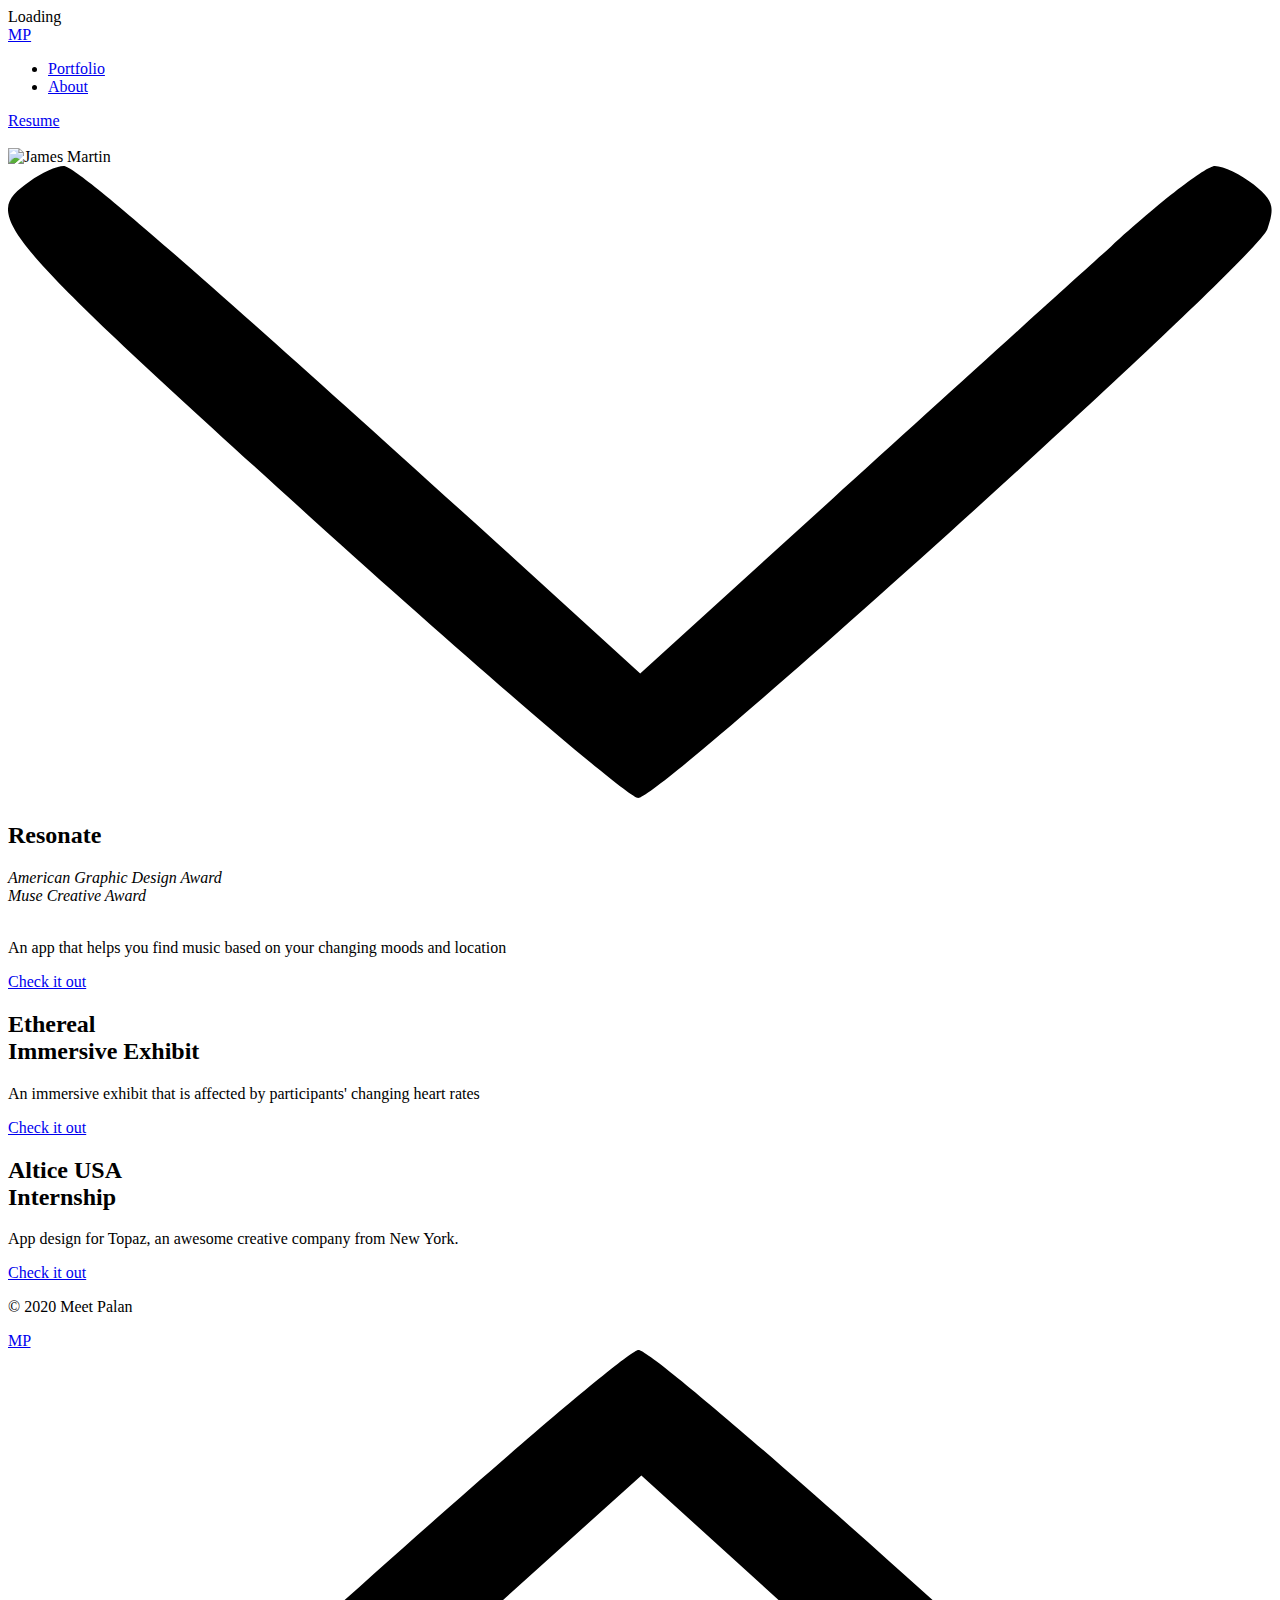
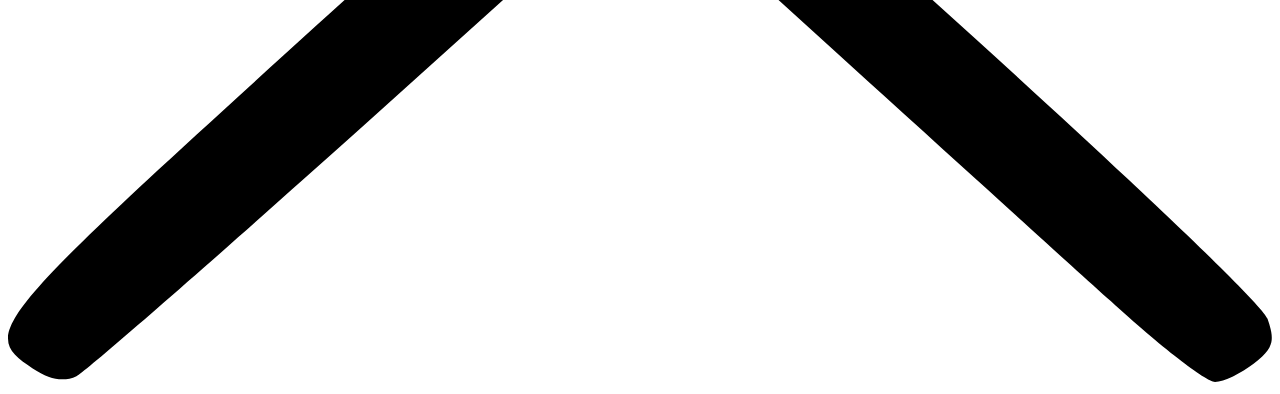
==== index.html @ 265a6149 "Add files via upload" ====
<!DOCTYPE html>
<html lang="en">
<head>
    <title>Meet's Portfolio</title>
    <meta charset="utf-8">
    <meta name="viewport" content="width=device-width, initial-scale=1">
    <meta http-equiv="X-UA-Compatible" content="IE=edge">
    <meta name="description" content="Free HTML5 Template plus Photoshop design">
    <meta name="keywords" content="free html template, portfolio, html5, sass, jquery">
    <meta name="author" content="Bucky Maler">
    <link rel="stylesheet" href="assets/css/main.css">
</head>

<body>

    <!-- SECTION: Splashscreen -->
    <div class="splashscreen">
        <div class="preloader">
            <span class="preloader__text">Loading</span>
        </div>
    </div>
    <!-- END SECTION: Splashscreen -->
    <!-- SECTION: Navigation -->
    <div id="top" class="navigation">
        <div class="navigation__wrapper wrapper--large">
            <a class="navigation__logo logo" href="index.html">MP</a>
            <nav class="navigation__container">
                <ul class="navigation__list">
                    <li><a href="index.html">Portfolio</a></li>
                    <li><a href="#blog">About</a></li>
                </ul>
            </nav>
            <a class="navigation__cta button" href="assets/img/MeetPalan_Resume.pdf">Resume</a>
            <div class="navigation__burger">
                <span class="navigation__burger-el navigation__burger-el--top"></span>
                <span class="navigation__burger-el navigation__burger-el--middle"></span>
                <span class="navigation__burger-el navigation__burger-el--bottom"></span>
            </div>
        </div>
    </div> <br>
    <!-- END SECTION: Navigation -->
    <!-- SECTION: Intro -->
    <header class="header">

        <link rel="icon" href="assets/img/about-visual.png">
    </header>
    <!-- END SECTION: Intro -->
    <main role="main">
        <!-- SECTION: About -->
        <section name="up" id="up" class="about">
            <div>

                <img class="meet" src="assets/img/meet.gif" alt="James Martin">
                <svg class="introduction__arrow" xmlns="http://www.w3.org/2000/svg" xmlns:xlink="http://www.w3.org/1999/xlink" version="1.1" id="Layer_1" x="0" y="0" viewBox="0 0 130 65" xml:space="preserve" enable-background="new 0 0 130 65"><g transform="translate(0.000000,65.000000) scale(0.100000,-0.100000)"><path d="M22.2 634c-50-35-40-47 293-349 174-157 323-285 333-285 24 0 635 552 647 585 8 23 6 30-14 46 -13 10-31 19-40 19s-57-37-107-83c-50-45-179-162-287-260l-197-179 -147 134c-319 289-433 388-446 388C50.2 650 34.2 643 22.2 634z"/></g></svg>
            </div>
        </section>
        <!-- END SECTION: About -->
        <!-- SECTION: App Design -->
        <section class="app-design">
            <div class="app-design__wrapper wrapper--large">
                <div class="app-design__content blurb">
                    <h2 class="blurb__heading">Resonate</h2> <i>American Graphic Design Award </i> <br> <i>Muse Creative Award</i> <br> <br>
                    <p class="blurb__copy blurb__copy--tight">An app that helps you find music based on your changing moods and location</p>
                    <a class="transform-link" href="resonate.html">Check it out</a>
                </div>
            </div>
            <figure class="app-design__visual"></figure>
        </section>
        <!-- END SECTION: App Design -->
        <!-- SECTION: Web Design -->
        <section class="web-design">
            <div class="web-design__wrapper wrapper--small">
                <div class="web-design__content blurb">
                    <h2 class="blurb__heading">Ethereal<br>Immersive Exhibit</h2>
                    <p class="blurb__copy blurb__copy--tight">An immersive exhibit that is affected by participants' changing heart rates</p>
                    <a class="transform-link" href="ethereal.html">Check it out</a>
                </div>
            </div>
            <figure class="web-design__visual"></figure>
        </section>

        <section class="app-design">
            <div class="app-design__wrapper wrapper--large">
                <div class="app-design__content blurb">
                    <h2 class="blurb__heading">Altice USA <br>Internship</h2>
                    <p class="blurb__copy blurb__copy--tight">App design for Topaz, an awesome creative company from New York.</p>
                    <a class="transform-link" href="altice.html">Check it out</a>
                </div>
            </div>
            <figure class="app-design__visual1"></figure>
        </section>




        <!-- END SECTION: Web Design -->
        <!-- SECTION: Work -->

        <!-- END SECTION: Contact -->
    </main>
    <!-- SECTION: Footer -->
    <footer class="footer">
        <div class="footer__wrapper wrapper--large">
            <p class="footer__copyright no-margin">&copy; 2020 Meet Palan</p>
            <a class="footer__logo logo" href="#top">MP</a>
            <a class="footer__arrow" href="#top">
				<svg class="footer__arrow-el" xmlns="http://www.w3.org/2000/svg" xmlns:xlink="http://www.w3.org/1999/xlink" version="1.1" id="Layer_1" x="0" y="0" viewBox="0 0 130 65" xml:space="preserve" enable-background="new 0 0 130 65"><g transform="translate(0.000000,65.000000) scale(0.100000,-0.100000)"><path d="M315.4 365c-336-305-345-315-290-351 18-12 32-14 45-8 10 5 145 123 300 262l281 253 196-178c108-98 237-215 287-260 50-46 98-83 107-83s27 9 40 19c20 16 22 23 14 46 -12 33-623 585-647 585C638.4 650 489.4 522 315.4 365z"/></g></svg>
			</a>
        </div>
    </footer>

    <style>
        .meet {
            display: block;
            width: 100%;
            height: auto;
        }
    </style>

    <!-- END SECTION: Footer -->

    <script src="https://ajax.googleapis.com/ajax/libs/jquery/2.2.4/jquery.min.js"></script>
    <!-- jQuery local fallback -->
    <script>
        window.jQuery || document.write('<script src="assets/js/vendor/jquery-2.2.4.min.js"><\/script>')
    </script>
    <script src="assets/js/functions-min.js"></script>
    <!-- Google Analytics: change UA-XXXXX-X to be your site's ID and uncomment -->
    <!--
	<script>
	(function(b, o, i, l, e, r) {
		b.GoogleAnalyticsObject = l;
		b[l] || (b[l] =
			function() {
				(b[l].q = b[l].q || []).push(arguments)
			});
		b[l].l = +new Date;
		e = o.createElement(i);
		r = o.getElementsByTagName(i)[0];
		e.src = '//www.google-analytics.com/analytics.js';
		r.parentNode.insertBefore(e, r)
	}(window, document, 'script', 'ga'));
	ga('create', 'UA-XXXXX-X', 'auto');
	ga('send', 'pageview');
	</script>
	-->

</body>
</html>
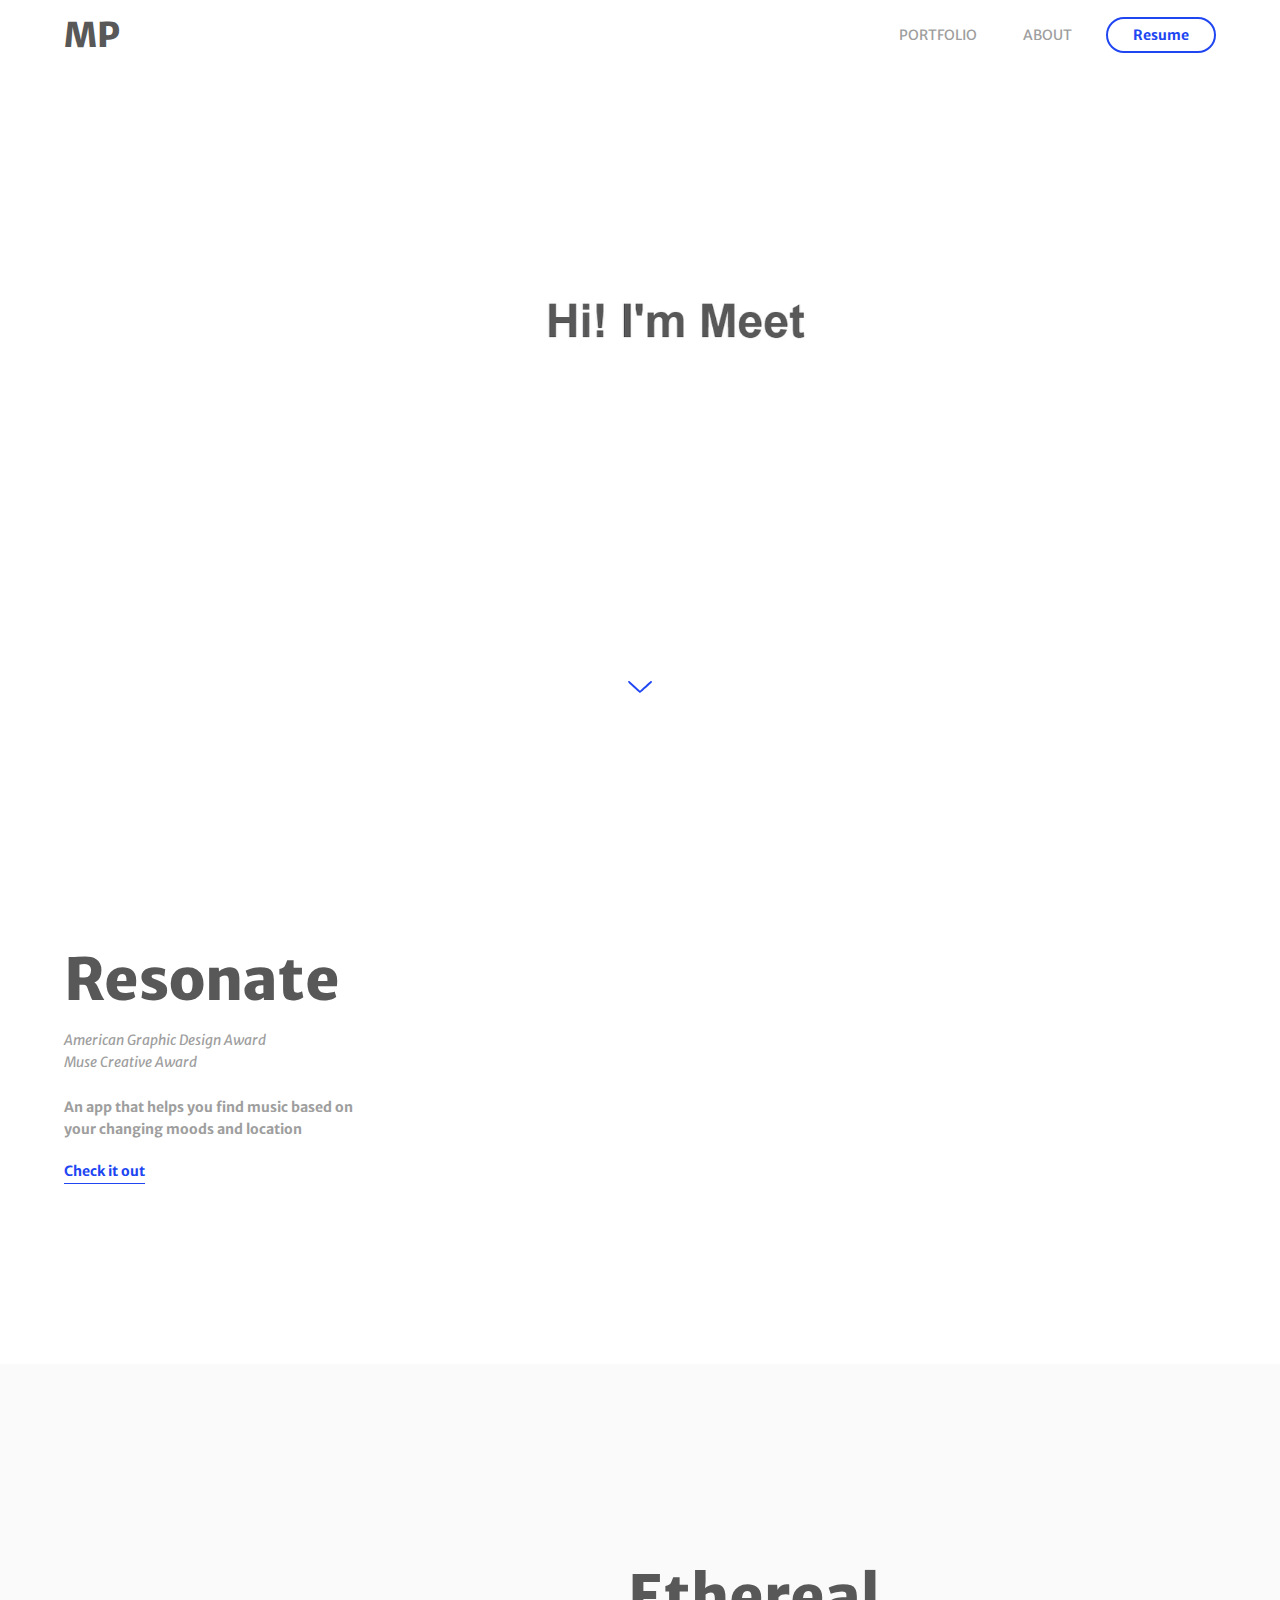
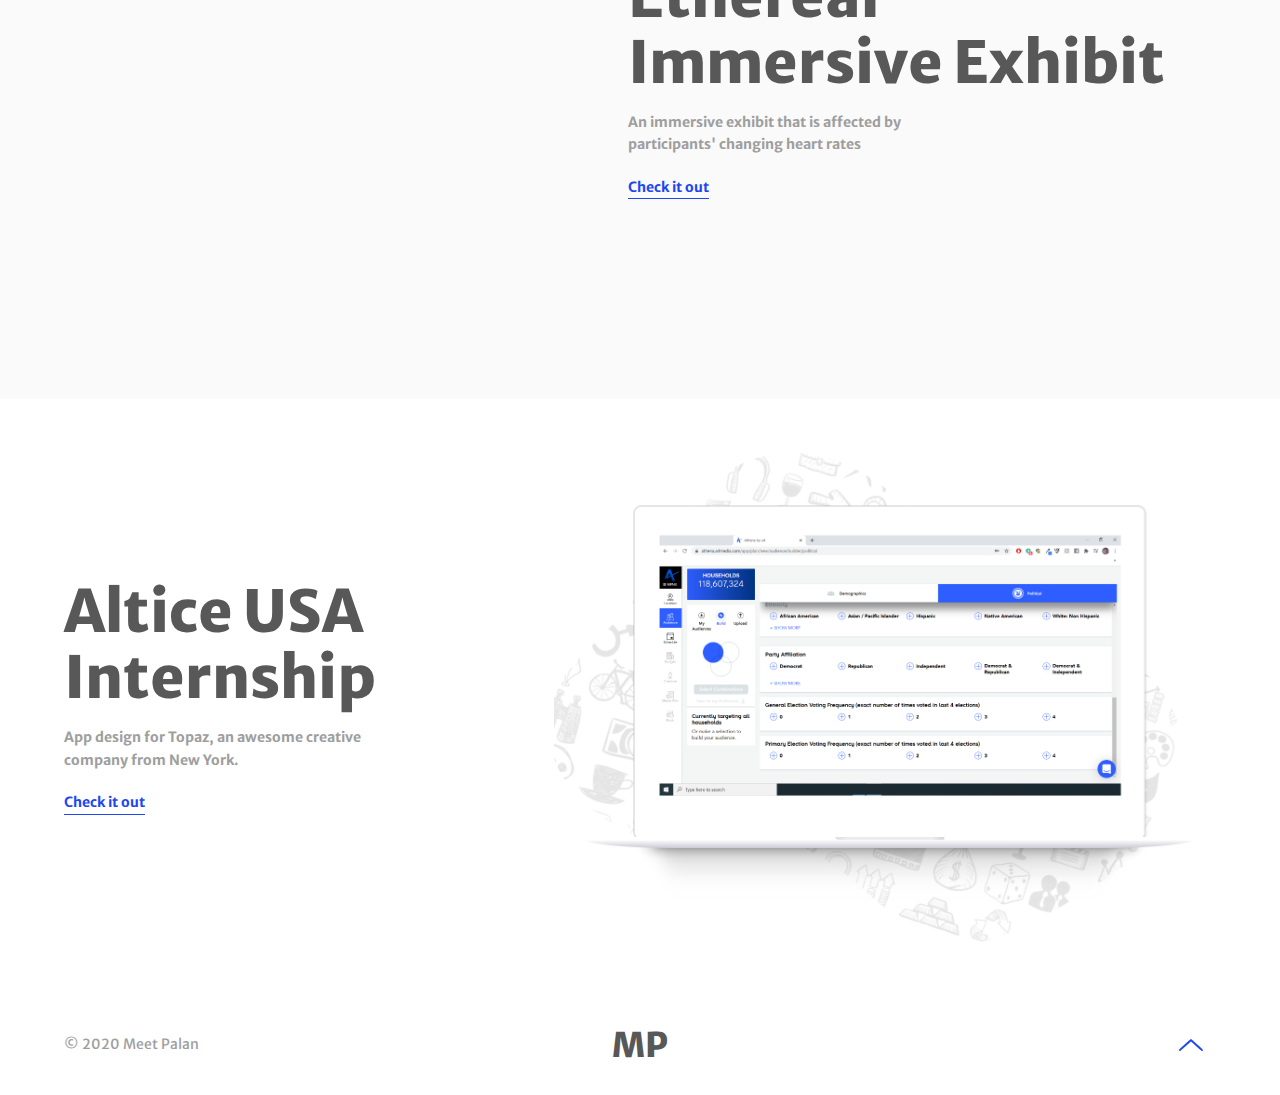
==== commit 9f9fc256: "Update index.html" ====
--- a/index.html
+++ b/index.html
@@ -27,7 +27,7 @@
             <nav class="navigation__container">
                 <ul class="navigation__list">
                     <li><a href="index.html">Portfolio</a></li>
-                    <li><a href="#blog">About</a></li>
+                    <li><a href="about.html">About</a></li>
                 </ul>
             </nav>
             <a class="navigation__cta button" href="assets/img/MeetPalan_Resume.pdf">Resume</a>
--- a/assets/css/main.css
+++ b/assets/css/main.css
@@ -0,0 +1,1800 @@
+/*! normalize.css v3.0.2 | MIT License | git.io/normalize */
+
+@import 'https://fonts.googleapis.com/css?family=Allura|Merriweather+Sans:400,700,800';
+html {
+    font-family: sans-serif;
+    -ms-text-size-adjust: 100%;
+    -webkit-text-size-adjust: 100%
+}
+
+body {
+    margin: 0
+}
+
+article,
+aside,
+details,
+figcaption,
+figure,
+footer,
+header,
+hgroup,
+main,
+menu,
+nav,
+section,
+summary {
+    display: block
+}
+
+audio,
+canvas,
+progress,
+video {
+    display: inline-block;
+    vertical-align: baseline
+}
+
+audio:not([controls]) {
+    display: none;
+    height: 0
+}
+
+[hidden],
+template {
+    display: none
+}
+
+a {
+    background-color: transparent
+}
+
+a:active,
+a:hover {
+    outline: 0
+}
+
+abbr[title] {
+    border-bottom: 1px dotted
+}
+
+b,
+strong {
+    font-weight: bold
+}
+
+dfn {
+    font-style: italic
+}
+
+h1 {
+    font-size: 2em;
+    margin: 0.67em 0
+}
+
+mark {
+    background: #ff0;
+    color: #000
+}
+
+small {
+    font-size: 80%
+}
+
+sub,
+sup {
+    font-size: 75%;
+    line-height: 0;
+    position: relative;
+    vertical-align: baseline
+}
+
+sup {
+    top: -0.5em
+}
+
+sub {
+    bottom: -0.25em
+}
+
+img {
+    border: 0
+}
+
+svg:not(:root) {
+    overflow: hidden
+}
+
+figure {
+    margin: 1em 40px
+}
+
+hr {
+    box-sizing: content-box;
+    height: 0
+}
+
+pre {
+    overflow: auto
+}
+
+code,
+kbd,
+pre,
+samp {
+    font-family: monospace, monospace;
+    font-size: 1em
+}
+
+button,
+input,
+optgroup,
+select,
+textarea {
+    color: inherit;
+    font: inherit;
+    margin: 0
+}
+
+button {
+    overflow: visible
+}
+
+button,
+select {
+    text-transform: none
+}
+
+button,
+html input[type="button"],
+input[type="reset"],
+input[type="submit"] {
+    -webkit-appearance: button;
+    cursor: pointer
+}
+
+button[disabled],
+html input[disabled] {
+    cursor: default
+}
+
+button::-moz-focus-inner,
+input::-moz-focus-inner {
+    border: 0;
+    padding: 0
+}
+
+input {
+    line-height: normal
+}
+
+input[type="checkbox"],
+input[type="radio"] {
+    box-sizing: border-box;
+    padding: 0
+}
+
+input[type="number"]::-webkit-inner-spin-button,
+input[type="number"]::-webkit-outer-spin-button {
+    height: auto
+}
+
+input[type="search"] {
+    -webkit-appearance: textfield;
+    box-sizing: content-box
+}
+
+input[type="search"]::-webkit-search-cancel-button,
+input[type="search"]::-webkit-search-decoration {
+    -webkit-appearance: none
+}
+
+fieldset {
+    border: 1px solid #c0c0c0;
+    margin: 0 2px;
+    padding: 0.35em 0.625em 0.75em
+}
+
+legend {
+    border: 0;
+    padding: 0
+}
+
+textarea {
+    overflow: auto
+}
+
+optgroup {
+    font-weight: bold
+}
+
+table {
+    border-collapse: collapse;
+    border-spacing: 0
+}
+
+td,
+th {
+    padding: 0
+}
+
+body {
+    background-color: #fff;
+    font-size: 14px;
+    line-height: 1.6;
+    font-family: "Merriweather Sans", sans-serif;
+    color: #9e9e9e;
+    -webkit-font-smoothing: antialiased;
+    -webkit-text-size-adjust: 100%;
+    overflow-x: hidden
+}
+
+.gigantic,
+.huge,
+.large,
+.bigger,
+.big,
+h1,
+h2,
+h3,
+h4,
+h5,
+h6 {
+    color: #222;
+    font-weight: bold
+}
+
+.gigantic {
+    font-size: 110px;
+    line-height: 1.09;
+    letter-spacing: -2px
+}
+
+.huge,
+h1 {
+    font-size: 68px;
+    line-height: 1.05;
+    letter-spacing: -1px
+}
+
+.large,
+h2 {
+    font-size: 42px;
+    line-height: 1.14
+}
+
+.bigger,
+h3 {
+    font-size: 26px;
+    line-height: 1.38
+}
+
+.big,
+h4 {
+    font-size: 22px;
+    line-height: 1.38
+}
+
+.small,
+small {
+    font-size: 10px;
+    line-height: 1.2
+}
+
+p {
+    margin: 0 0 20px 0
+}
+
+em {
+    font-style: italic
+}
+
+strong {
+    font-weight: bold
+}
+
+hr {
+    border: solid #ddd;
+    border-width: 1px 0 0;
+    clear: both;
+    margin: 10px 0 30px;
+    height: 0
+}
+
+::-moz-selection {
+    background: #FFF498
+}
+
+::selection {
+    background: #FFF498
+}
+
+img::-moz-selection {
+    background: transparent
+}
+
+img::selection {
+    background: transparent
+}
+
+body {
+    -webkit-tap-highlight-color: #FFF498
+}
+
+.no-margin {
+    margin: 0
+}
+
+.no-padding {
+    padding: 0
+}
+
+a {
+    display: inline-block;
+    color: #2046f2;
+    text-decoration: none
+}
+
+ul,
+ol {
+    margin: 0;
+    padding: 0;
+    list-style: none
+}
+
+input,
+textarea {
+    outline: none
+}
+
+.bold {
+    font-weight: 700
+}
+
+.italic {
+    font-style: italic
+}
+
+.wrapper,
+.wrapper--small,
+.wrapper--large {
+    position: relative;
+    max-width: 90%;
+    height: 100%;
+    margin: 0 auto
+}
+
+.wrapper--small {
+    width: 980px
+}
+
+.wrapper--large {
+    width: 1170px
+}
+
+.splashscreen {
+    position: fixed;
+    top: 0;
+    left: 0;
+    display: -webkit-box;
+    display: -webkit-flex;
+    display: -ms-flexbox;
+    display: flex;
+    width: 100%;
+    height: 100%;
+    -webkit-box-align: center;
+    -webkit-align-items: center;
+    -ms-flex-align: center;
+    align-items: center;
+    -webkit-box-pack: center;
+    -webkit-justify-content: center;
+    -ms-flex-pack: center;
+    justify-content: center;
+    background-color: #fff;
+    z-index: 100;
+    -webkit-transition: opacity .4s .4s;
+    transition: opacity .4s .4s
+}
+
+.splashscreen--is-hidden {
+    opacity: 0
+}
+
+.splashscreen--is-hidden .preloader {
+    opacity: 0
+}
+
+.preloader {
+    position: relative;
+    width: 200px;
+    height: 150px;
+    -webkit-transition: opacity .4s;
+    transition: opacity .4s
+}
+
+.preloader::before {
+    content: "";
+    position: absolute;
+    top: 0;
+    left: 0;
+    right: 45px;
+    bottom: 0;
+    border: 10px solid #2046f2;
+    -webkit-animation: fadeInOut 1.6s linear infinite;
+    animation: fadeInOut 1.6s linear infinite
+}
+
+.preloader__text {
+    position: absolute;
+    top: 50%;
+    right: 0;
+    -webkit-transform: translateY(-50%);
+    transform: translateY(-50%);
+    padding: 10px 0;
+    color: #585858;
+    font-size: 32px;
+    font-weight: 800;
+    background-color: #fff
+}
+
+.logo {
+    color: #585858;
+    font-size: 34px;
+    font-weight: 800;
+    text-transform: uppercase
+}
+
+.transform-link {
+    font-weight: 700
+}
+
+.transform-link::after {
+    content: "";
+    display: block;
+    width: 100%;
+    height: 1px;
+    background-color: #2046f2;
+    -webkit-transition: -webkit-transform .2s ease-out;
+    transition: -webkit-transform .2s ease-out;
+    transition: transform .2s ease-out;
+    transition: transform .2s ease-out, -webkit-transform .2s ease-out
+}
+
+.transform-link:hover::after {
+    -webkit-transform: translateY(3px) scaleY(3);
+    transform: translateY(3px) scaleY(3)
+}
+
+.button,
+button,
+input[type="submit"],
+input[type="reset"],
+input[type="button"] {
+    display: inline-block;
+    padding: 5px 25px;
+    color: #2046f2;
+    font-weight: 700;
+    text-decoration: none;
+    background-color: transparent;
+    border-radius: 25px;
+    border: 2px solid #2046f2;
+    cursor: pointer;
+    -webkit-transition: .2s all ease-in-out;
+    transition: .2s all ease-in-out
+}
+
+.button:hover,
+.button:active,
+.button:focus,
+button:hover,
+button:active,
+button:focus,
+input[type="submit"]:hover,
+input[type="submit"]:active,
+input[type="submit"]:focus,
+input[type="reset"]:hover,
+input[type="reset"]:active,
+input[type="reset"]:focus,
+input[type="button"]:hover,
+input[type="button"]:active,
+input[type="button"]:focus {
+    color: #6882f6;
+    border-color: #6882f6;
+}
+
+.blurb--framed {
+    padding: 15px 0;
+    background-color: #fafafa;
+}
+
+.blurb__heading {
+    margin: 0 0 15px 0;
+    color: #585858;
+    font-size: 58px;
+    font-weight: 800;
+}
+
+.blurb__copy {
+    font-weight: 700;
+}
+
+.blurb__copy--tight {
+    max-width: 300px;
+}
+
+.intro{
+    
+    max-width: 550px
+
+
+}
+
+.title {
+    margin: 0 0 45px 0;
+    color: #585858;
+    font-size: 58px;
+    font-weight: 800;
+    text-align: center
+}
+
+@-webkit-keyframes fadeInOut {
+    0% {
+        opacity: 1
+    }
+    50% {
+        opacity: .5
+    }
+    100% {
+        opacity: 1
+    }
+}
+
+@keyframes fadeInOut {
+    0% {
+        opacity: 1
+    }
+    50% {
+        opacity: .5
+    }
+    100% {
+        opacity: 1
+    }
+}
+
+@-webkit-keyframes scrollDown {
+    0% {
+        -webkit-transform: translate(-12px, 0px);
+        transform: translate(-12px, 0px);
+        opacity: 0
+    }
+    75% {
+        -webkit-transform: translate(-12px, 45px);
+        transform: translate(-12px, 45px);
+        opacity: 1
+    }
+    100% {
+        -webkit-transform: translate(-12px, 45px);
+        transform: translate(-12px, 45px);
+        opacity: 0
+    }
+}
+
+@keyframes scrollDown {
+    0% {
+        -webkit-transform: translate(-12px, 0px);
+        transform: translate(-12px, 0px);
+        opacity: 0
+    }
+    75% {
+        -webkit-transform: translate(-12px, 45px);
+        transform: translate(-12px, 45px);
+        opacity: 1
+    }
+    100% {
+        -webkit-transform: translate(-12px, 45px);
+        transform: translate(-12px, 45px);
+        opacity: 0
+    }
+}
+
+@-webkit-keyframes scaleUp {
+    0% {
+        -webkit-transform: scale(.95);
+        transform: scale(.95)
+    }
+    100% {
+        -webkit-transform: scale(1);
+        transform: scale(1)
+    }
+}
+
+@keyframes scaleUp {
+    0% {
+        -webkit-transform: scale(.95);
+        transform: scale(.95)
+    }
+    100% {
+        -webkit-transform: scale(1);
+        transform: scale(1)
+    }
+}
+
+.navigation {
+    position: fixed;
+    width: 100%;
+    height: 70px;
+    z-index: 10;
+    background: white;
+}
+
+.navigation__wrapper {
+    display: -webkit-box;
+    display: -webkit-flex;
+    display: -ms-flexbox;
+    display: flex;
+    -webkit-box-align: center;
+    -webkit-align-items: center;
+    -ms-flex-align: center;
+    align-items: center;
+    -webkit-box-pack: justify;
+    -webkit-justify-content: space-between;
+    -ms-flex-pack: justify;
+    justify-content: space-between
+}
+
+.navigation__container {
+    position: absolute;
+    top: 50%;
+    left: 80%;
+    -webkit-transform: translate(-50%, -50%);
+    transform: translate(-50%, -50%);
+    width: 15%
+}
+
+.navigation__list {
+    display: -webkit-box;
+    display: -webkit-flex;
+    display: -ms-flexbox;
+    display: flex;
+    -webkit-box-pack: justify;
+    -webkit-justify-content: space-between;
+    -ms-flex-pack: justify;
+    justify-content: space-between
+}
+
+.navigation__list > li a {
+    color: #9e9e9e;
+    text-transform: uppercase;
+    -webkit-transition: color .2s ease-in-out;
+    transition: color .2s ease-in-out
+}
+
+.navigation__list > li a:hover {
+    color: #787878
+}
+
+.navigation__burger {
+    display: none
+}
+
+@media (max-width: 991px) {
+    .navigation__cta {
+        display: none
+    }
+    .navigation__container {
+        position: fixed;
+        top: 0;
+        left: 0;
+        -webkit-transform: translate(0, 0);
+        transform: translate(0, 0);
+        display: -webkit-box;
+        display: -webkit-flex;
+        display: -ms-flexbox;
+        display: flex;
+        width: 100%;
+        height: 100%;
+        -webkit-box-align: center;
+        -webkit-align-items: center;
+        -ms-flex-align: center;
+        align-items: center;
+        -webkit-box-pack: center;
+        -webkit-justify-content: center;
+        -ms-flex-pack: center;
+        justify-content: center;
+        background-color: #fff;
+        opacity: 0;
+        visibility: hidden;
+        -webkit-transition: visibility 0s .4s, opacity .4s;
+        transition: visibility 0s .4s, opacity .4s
+    }
+    .navigation__container--is-open {
+        opacity: 1;
+        visibility: visible;
+        -webkit-transition: visibility 0s, opacity .4s;
+        transition: visibility 0s, opacity .4s
+    }
+    .navigation__container--is-open .navigation__list > li:nth-child(1) a {
+        -webkit-transition: color .2s ease-in-out, -webkit-transform .2s .4s;
+        transition: color .2s ease-in-out, -webkit-transform .2s .4s;
+        transition: transform .2s .4s, color .2s ease-in-out;
+        transition: transform .2s .4s, color .2s ease-in-out, -webkit-transform .2s .4s
+    }
+    .navigation__container--is-open .navigation__list > li:nth-child(2) a {
+        -webkit-transition: color .2s ease-in-out, -webkit-transform .2s .6s;
+        transition: color .2s ease-in-out, -webkit-transform .2s .6s;
+        transition: transform .2s .6s, color .2s ease-in-out;
+        transition: transform .2s .6s, color .2s ease-in-out, -webkit-transform .2s .6s
+    }
+    .navigation__container--is-open .navigation__list > li:nth-child(3) a {
+        -webkit-transition: color .2s ease-in-out, -webkit-transform .2s .8s;
+        transition: color .2s ease-in-out, -webkit-transform .2s .8s;
+        transition: transform .2s .8s, color .2s ease-in-out;
+        transition: transform .2s .8s, color .2s ease-in-out, -webkit-transform .2s .8s
+    }
+    .navigation__container--is-open .navigation__list > li:nth-child(4) a {
+        -webkit-transition: color .2s ease-in-out, -webkit-transform .2s 1s;
+        transition: color .2s ease-in-out, -webkit-transform .2s 1s;
+        transition: transform .2s 1s, color .2s ease-in-out;
+        transition: transform .2s 1s, color .2s ease-in-out, -webkit-transform .2s 1s
+    }
+    .navigation__container--is-open .navigation__list > li a {
+        -webkit-transform: translateY(0);
+        transform: translateY(0)
+    }
+    .navigation__container--is-open .navigation__list > li a:hover {
+        color: #c4c4c4
+    }
+    .navigation__list {
+        height: 250px;
+        -webkit-box-orient: vertical;
+        -webkit-box-direction: normal;
+        -webkit-flex-direction: column;
+        -ms-flex-direction: column;
+        flex-direction: column;
+        -webkit-box-align: center;
+        -webkit-align-items: center;
+        -ms-flex-align: center;
+        -ms-grid-row-align: center;
+        align-items: center
+    }
+    .navigation__list > li {
+        overflow: hidden
+    }
+    .navigation__list > li a {
+        -webkit-transform: translateY(100%);
+        transform: translateY(100%);
+        color: #585858;
+        font-weight: 700;
+        -webkit-transition: -webkit-transform 0s .4s;
+        transition: -webkit-transform 0s .4s;
+        transition: transform 0s .4s;
+        transition: transform 0s .4s, -webkit-transform 0s .4s
+    }
+    .navigation__burger {
+        position: relative;
+        display: -webkit-box;
+        display: -webkit-flex;
+        display: -ms-flexbox;
+        display: flex;
+        width: 35px;
+        height: 27px;
+        -webkit-box-orient: vertical;
+        -webkit-box-direction: normal;
+        -webkit-flex-direction: column;
+        -ms-flex-direction: column;
+        flex-direction: column;
+        -webkit-box-pack: justify;
+        -webkit-justify-content: space-between;
+        -ms-flex-pack: justify;
+        justify-content: space-between;
+        cursor: pointer
+    }
+    .navigation__burger--is-open .navigation__burger-el {
+        -webkit-transition: opacity .2s, -webkit-transform .4s;
+        transition: opacity .2s, -webkit-transform .4s;
+        transition: transform .4s, opacity .2s;
+        transition: transform .4s, opacity .2s, -webkit-transform .4s
+    }
+    .navigation__burger--is-open .navigation__burger-el--top {
+        -webkit-transform: rotate(45deg);
+        transform: rotate(45deg)
+    }
+    .navigation__burger--is-open .navigation__burger-el--bottom {
+        -webkit-transform: rotate(-45deg);
+        transform: rotate(-45deg)
+    }
+    .navigation__burger--is-open .navigation__burger-el--middle {
+        opacity: 0
+    }
+    .navigation__burger-el {
+        display: block;
+        width: 100%;
+        height: 3px;
+        background-color: #585858;
+        -webkit-transition: opacity .2s .2s, -webkit-transform .4s;
+        transition: opacity .2s .2s, -webkit-transform .4s;
+        transition: transform .4s, opacity .2s .2s;
+        transition: transform .4s, opacity .2s .2s, -webkit-transform .4s
+    }
+    .navigation__burger-el--top {
+        -webkit-transform-origin: left top;
+        transform-origin: left top
+    }
+    .navigation__burger-el--bottom {
+        -webkit-transform-origin: left bottom;
+        transform-origin: left bottom
+    }
+}
+
+.scroll-lock {
+    position: fixed;
+    width: 100%;
+    height: 100%;
+    overflow: hidden
+}
+
+.introduction {
+    position: relative;
+    display: -webkit-box;
+    display: -webkit-flex;
+    display: -ms-flexbox;
+    display: flex;
+    width: 100%;
+    height: 100vh;
+    -webkit-box-align: center;
+    -webkit-align-items: center;
+    -ms-flex-align: center;
+    align-items: center;
+    -webkit-box-pack: center;
+    -webkit-justify-content: center;
+    -ms-flex-pack: center;
+    justify-content: center
+}
+
+.introduction::before {
+    
+    position: absolute;
+    top: 50%;
+    left: 50%;
+    -webkit-transform: translate(-50%, -50%);
+    transform: translate(-50%, -50%);
+    font-size: 40vw;
+    font-weight: 800;
+    opacity: .05
+}
+
+.introduction__content {
+    color: #9e9e9e;
+    font-size: 16px;
+    font-weight: 800
+}
+
+.introduction__content-el {
+    display: block
+}
+
+.introduction__content-el--name {
+    -webkit-transform: translateX(-30px);
+    transform: translateX(-30px);
+    opacity: 0
+}
+
+.introduction__content-el--description {
+    -webkit-transform: matrix(1.0110731102, 0, 0, 1.0110731102, 0, 0);
+    transform: matrix(1.0110731102, 0, 0, 1.0110731102, 0, 0);
+    margin: 10px 0;
+    color: #fff;
+    font-size: 16vw;
+    text-align: center;
+    text-transform: uppercase;
+    text-shadow: 10px 18px 35px rgba(88, 88, 88, 0.23)
+}
+
+.introduction__content-el--job {
+    -webkit-transform: translateX(30px);
+    transform: translateX(30px);
+    text-align: right;
+    opacity: 0
+}
+
+.introduction__arrow {
+    position: absolute;
+    bottom: 10%;
+    left: 50%;
+    -webkit-transform: translate(-12px, 0px);
+    transform: translate(-12px, 0px);
+    width: 24px;
+    fill: #2046f2;
+    -webkit-animation: scrollDown 1.6s infinite;
+    animation: scrollDown 1.6s infinite
+}
+
+@media (min-width: 1440px) {
+    .introduction::before {
+        font-size: 576px
+    }
+    .introduction__content-el--description {
+        font-size: 230px
+    }
+}
+
+@media (max-height: 540px) {
+    .introduction__arrow {
+        -webkit-animation: none;
+        animation: none
+    }
+}
+
+.about {
+    position: relative;
+    width: 70%;
+    height: 625px;
+    background-color: #fff;
+    display: block;
+    margin-top: 8narem;
+    margin-left: auto;
+    margin-right: auto;
+    padding-top: 7.5rem;
+    
+}
+
+.about__wrapper {
+    display: -webkit-box;
+    display: -webkit-flex;
+    display: -ms-flexbox;
+    display: flex;
+    -webkit-box-align: center;
+    -webkit-align-items: center;
+    -ms-flex-align: center;
+    align-items: center;
+    -webkit-box-pack: end;
+    -webkit-justify-content: flex-end;
+    -ms-flex-pack: end;
+    justify-content: flex-end
+}
+
+.about__wrapper::before {
+    content: "";
+    position: absolute;
+    top: 45px;
+    left: 0;
+    right: 120px;
+    bottom: 45px;
+    border: 10px solid #2046f2
+}
+
+.about__visual {
+    position: absolute;
+    left: 45px;
+    bottom: 0;
+    z-index: 2
+}
+
+.about__content {
+    position: relative;
+    z-index: 1
+}
+
+.about__content-signature {
+    position: absolute;
+    bottom: -175px;
+    left: 0;
+    font-size: 30px;
+    font-family: "Allura", cursive
+}
+
+@media (max-width: 991px) {
+    .about {
+        padding: 60px 0
+    }
+    .about__wrapper {
+        -webkit-box-align: start;
+        -webkit-align-items: flex-start;
+        -ms-flex-align: start;
+        -ms-grid-row-align: flex-start;
+        align-items: flex-start;
+        -webkit-box-pack: center;
+        -webkit-justify-content: center;
+        -ms-flex-pack: center;
+        justify-content: center
+    }
+    .about__wrapper::before {
+        right: 0;
+        bottom: 0
+    }
+    .about__visual {
+        bottom: -60px;
+        left: 50%;
+        -webkit-transform: translateX(-50%);
+        transform: translateX(-50%)
+    }
+    .about__content {
+        text-align: center
+    }
+    .about__content-blurb {
+        padding: 0 15px
+    }
+    .about__content-blurb h2 {
+        font-size: 48px
+    }
+    .about__content-blurb p {
+        margin-bottom: 10px
+    }
+    .about__content-signature {
+        position: static;
+        font-size: 24px
+    }
+}
+
+@media (max-width: 767px) {
+    .about {
+        height: 540px
+    }
+    .about__visual {
+        width: 335px
+    }
+    .about__content-blurb h2 {
+        font-size: 32px
+    }
+}
+
+@media (max-width: 480px) {
+    .about {
+        height: 480px
+    }
+    .about__wrapper::before {
+        display: none
+    }
+    .about__visual {
+        width: 290px;
+        max-width: 100%
+    }
+}
+
+.app-design {
+    position: relative;
+    width: 100%;
+    padding: 180px 0;
+    overflow: hidden
+}
+
+.app-design__visual {
+    position: absolute;
+    top: -125px;
+    left: 25%;
+    width: 1200px;
+    height: 800px;
+    margin: 0;
+    background-image: url("../img/resonateplay1.gif");
+    background-position: center;
+    background-size: 75%;
+    background-repeat: no-repeat
+}
+
+.app-design__visual1 {
+    position: absolute;
+    top: 30px;
+    left: 35%;
+    width: 850px;
+    height: 550px;
+    margin: 0;
+    background-image: url("../img/altice1.png");
+    background-position: center;
+    background-size: 75%;
+    background-repeat: no-repeat
+}
+.app-design__visual2 {
+    position: absolute;
+    top: 70px;
+    left: 60%;
+    width: 500px;
+    height: 500px;
+    margin: 0;
+    background-image: url("../img/meet.jpeg");
+    background-position: center;
+    background-size: 75%;
+    background-repeat: no-repeat}
+
+@media (max-width: 991px) {
+    .app-design__content h2 {
+        font-size: 48px
+    }
+    .app-design__visual {
+        width: 922px;
+        height: 586px
+    }
+    .app-design__visual1 {
+        width: 922px;
+        height: 586px
+    }
+}
+
+@media (max-width: 767px) {
+    .app-design {
+        height: 400px;
+        padding: 60px 0
+    }
+    .app-design__content {
+        text-align: center
+    }
+    .app-design__content h2 {
+        font-size: 32px
+    }
+    .app-design__content h2 br {
+        display: none
+    }
+    .app-design__content p {
+        margin: 0 auto 20px auto
+    }
+    .app-design__visual {
+        top: auto;
+        left: 50%;
+        bottom: -175px;
+        -webkit-transform: translateX(-50%);
+        transform: translateX(-50%);
+        width: 679px;
+        height: 439px
+    }
+    .app-design__visual1 {
+        top: auto;
+        left: 50%;
+        bottom: -175px;
+        -webkit-transform: translateX(-50%);
+        transform: translateX(-50%);
+        width: 679px;
+        height: 439px
+    }
+}
+
+@media (max-width: 480px) {
+    .app-design__visual {
+        bottom: -100px;
+        width: 576px;
+        height: 366px
+    }
+    .app-design__visual1 {
+        bottom: -100px;
+        width: 576px;
+        height: 366px
+    }
+}
+
+.web-design {
+    position: relative;
+    width: 100%;
+    padding: 200px 0;
+    background-color: #fafafa;
+    overflow: hidden
+}
+
+.web-design__wrapper {
+    display: -webkit-box;
+    display: -webkit-flex;
+    display: -ms-flexbox;
+    display: flex;
+    -webkit-box-pack: end;
+    -webkit-justify-content: flex-end;
+    -ms-flex-pack: end;
+    justify-content: flex-end;
+    padding-left: 70px;
+
+}
+
+.web-design__visual {
+    position: absolute;
+    top: 50%;
+    right: 52%;
+    -webkit-transform: translateY(-45%);
+    transform: translateY(-45%);
+    width: 800px;
+    height: 500px;
+    margin: 0;
+    background-image: url("../img/ethereal.gif");
+    background-position: center;
+    background-size: 75%;
+    background-repeat: no-repeat
+}
+
+@media (max-width: 991px) {
+    .web-design__content h2 {
+        font-size: 48px
+    }
+    .web-design__visual {
+        right: 45%;
+        width: 741px;
+        height: 520px
+    }
+}
+
+@media (max-width: 767px) {
+    .web-design {
+        height: 525px;
+        padding: 60px 0
+    }
+    .web-design__wrapper {
+        -webkit-box-pack: center;
+        -webkit-justify-content: center;
+        -ms-flex-pack: center;
+        justify-content: center
+    }
+    .web-design__content {
+        text-align: center
+    }
+    .web-design__content h2 {
+        font-size: 32px
+    }
+    .web-design__content h2 br {
+        display: none
+    }
+    .web-design__visual {
+        top: auto;
+        right: auto;
+        left: 50%;
+        bottom: 0;
+        -webkit-transform: translateX(-50%);
+        transform: translateX(-50%);
+        width: 523px;
+        height: 376px
+    }
+}
+
+@media (max-width: 480px) {
+    .web-design {
+        height: 425px
+    }
+    .web-design__visual {
+        width: 392px;
+        height: 275px
+    }
+}
+
+.work {
+    position: relative;
+    width: 100%;
+    padding: 120px 0 60px 0;
+    background-color: #fafafa
+}
+
+.work__list {
+    position: relative;
+    padding: 60px 0
+}
+
+.work__list::before {
+    content: "";
+    position: absolute;
+    top: 0;
+    left: 175px;
+    right: 125px;
+    bottom: 0;
+    border: 10px solid #2046f2
+}
+
+.work__list-el {
+    display: none
+}
+
+.work__list-el--is-active {
+    display: -webkit-box;
+    display: -webkit-flex;
+    display: -ms-flexbox;
+    display: flex;
+    -webkit-box-align: center;
+    -webkit-align-items: center;
+    -ms-flex-align: center;
+    align-items: center;
+    -webkit-box-pack: justify;
+    -webkit-justify-content: space-between;
+    -ms-flex-pack: justify;
+    justify-content: space-between
+}
+
+.work__list-el--is-active .work__content-blurb h3,
+.work__list-el--is-active .work__content-blurb p {
+    -webkit-animation: scaleUp .6s;
+    animation: scaleUp .6s
+}
+
+.work__list-el--is-active .work__visual {
+    -webkit-animation: scaleUp .6s;
+    animation: scaleUp .6s
+}
+
+.work__content {
+    position: relative;
+    width: 42.5%;
+    z-index: 1
+}
+
+.work__content-blurb h3 {
+    font-size: 54px
+}
+
+.work__content-blurb p {
+    max-width: 350px
+}
+
+.work__visual {
+    position: relative;
+    width: 52.5%;
+    box-shadow: 5px 8px 30px 1px rgba(0, 0, 0, 0.21);
+    z-index: 2
+}
+
+.work__visual img {
+    display: block;
+    width: 100%
+}
+
+.work__navigation {
+    display: -webkit-box;
+    display: -webkit-flex;
+    display: -ms-flexbox;
+    display: flex;
+    width: 100px;
+    -webkit-box-pack: justify;
+    -webkit-justify-content: space-between;
+    -ms-flex-pack: justify;
+    justify-content: space-between;
+    margin: 45px auto 0 auto
+}
+
+.work__navigation-el {
+    display: block;
+    width: 12px;
+    height: 12px;
+    background-color: #e0e0e0;
+    border-radius: 50%;
+    cursor: pointer
+}
+
+.work__navigation-el--is-active {
+    background-color: transparent;
+    box-shadow: 0 0 0 2px #585858
+}
+
+@media (max-width: 991px) {
+    .work {
+        padding: 90px 0 60px 0
+    }
+    .work__heading {
+        font-size: 48px
+    }
+    .work__list {
+        padding: 0
+    }
+    .work__list::before {
+        top: 45px;
+        left: 0;
+        right: 0;
+        bottom: 45px
+    }
+    .work__list-el--is-active {
+        -webkit-box-orient: vertical;
+        -webkit-box-direction: normal;
+        -webkit-flex-direction: column;
+        -ms-flex-direction: column;
+        flex-direction: column
+    }
+    .work__content {
+        width: auto;
+        max-width: 100%;
+        margin-bottom: 45px;
+        text-align: center
+    }
+    .work__content-blurb {
+        padding: 0 15px
+    }
+    .work__content-blurb h3 {
+        font-size: 42px
+    }
+    .work__content-blurb p {
+        max-width: 300px
+    }
+    .work__visual {
+        width: 600px;
+        max-width: 75%
+    }
+}
+
+@media (max-width: 767px) {
+    .work__heading {
+        font-size: 32px
+    }
+    .work__content-blurb h3 {
+        font-size: 30px
+    }
+}
+
+@media (max-width: 480px) {
+    .work__list::before {
+        display: none
+    }
+    .work__visual {
+        max-width: 100%
+    }
+}
+
+.blog {
+    position: relative;
+    padding: 60px 0
+}
+
+.blog__wrapper {
+    display: -webkit-box;
+    display: -webkit-flex;
+    display: -ms-flexbox;
+    display: flex;
+    -webkit-box-pack: justify;
+    -webkit-justify-content: space-between;
+    -ms-flex-pack: justify;
+    justify-content: space-between
+}
+
+.blog__post {
+    width: 33.33%;
+    margin-right: 30px
+}
+
+.blog__post:last-child {
+    margin-right: 0
+}
+
+.blog__post-thumbnail {
+    width: 100%;
+    box-shadow: 5px 8px 30px 1px rgba(0, 0, 0, 0.21)
+}
+
+.blog__post-thumbnail img {
+    display: block;
+    width: 100%
+}
+
+.blog__post-excerpt h3 {
+    color: #585858;
+    font-size: 24px
+}
+
+.blog__view-more {
+    margin-top: 90px;
+    text-align: center
+}
+
+.blog__view-more--el {
+    padding: 8px 30px
+}
+
+@media (max-width: 991px) {
+    .blog__heading {
+        font-size: 48px
+    }
+    .blog__wrapper {
+        -webkit-box-orient: vertical;
+        -webkit-box-direction: normal;
+        -webkit-flex-direction: column;
+        -ms-flex-direction: column;
+        flex-direction: column;
+        -webkit-box-align: center;
+        -webkit-align-items: center;
+        -ms-flex-align: center;
+        -ms-grid-row-align: center;
+        align-items: center
+    }
+    .blog__post {
+        width: 450px;
+        max-width: 100%;
+        margin: 0 0 45px 0
+    }
+    .blog__post:last-child {
+        margin-bottom: 0
+    }
+    .blog__post-excerpt {
+        text-align: center
+    }
+    .blog__post-excerpt h3 {
+        margin-bottom: 10px
+    }
+}
+
+@media (max-width: 767px) {
+    .blog__heading {
+        font-size: 32px
+    }
+}
+
+.contact {
+    position: relative;
+    padding: 60px 0;
+    background-color: #fafafa
+}
+
+.contact__wrapper {
+    display: -webkit-box;
+    display: -webkit-flex;
+    display: -ms-flexbox;
+    display: flex;
+    -webkit-box-align: center;
+    -webkit-align-items: center;
+    -ms-flex-align: center;
+    align-items: center;
+    -webkit-box-pack: justify;
+    -webkit-justify-content: space-between;
+    -ms-flex-pack: justify;
+    justify-content: space-between;
+    padding: 60px 0
+}
+
+.contact__wrapper::before {
+    content: "";
+    position: absolute;
+    top: 0;
+    left: 75px;
+    right: 75px;
+    bottom: 0;
+    border: 10px solid #2046f2
+}
+
+.contact__visual {
+    position: relative;
+    width: 47.5%;
+    box-shadow: 5px 8px 30px 1px rgba(0, 0, 0, 0.21);
+    z-index: 2
+}
+
+.contact__visual img {
+    display: block;
+    width: 100%
+}
+
+.contact__form {
+    position: relative;
+    display: -webkit-box;
+    display: -webkit-flex;
+    display: -ms-flexbox;
+    display: flex;
+    width: 47.5%;
+    -webkit-flex-wrap: wrap;
+    -ms-flex-wrap: wrap;
+    flex-wrap: wrap;
+    -webkit-box-pack: justify;
+    -webkit-justify-content: space-between;
+    -ms-flex-pack: justify;
+    justify-content: space-between;
+    padding: 15px 0;
+    background-color: #fafafa;
+    z-index: 1
+}
+
+.contact__form-el {
+    padding: 0 0 0 15px;
+    font-size: 16px;
+    font-weight: 700;
+    background-color: transparent;
+    border: 1px solid #9e9e9e;
+    border-radius: 3px
+}
+
+.contact__form-el--name,
+.contact__form-el--email {
+    width: 45%;
+    height: 50px
+}
+
+.contact__form-el--message {
+    width: 100%;
+    height: 150px;
+    margin: 20px 0 30px 0;
+    padding-top: 15px;
+    resize: none
+}
+
+.contact__form input[type="submit"] {
+    margin-left: auto;
+    padding: 10px 50px
+}
+
+@media (max-width: 991px) {
+    .contact__heading {
+        font-size: 48px
+    }
+    .contact__wrapper {
+        -webkit-box-orient: vertical;
+        -webkit-box-direction: normal;
+        -webkit-flex-direction: column;
+        -ms-flex-direction: column;
+        flex-direction: column;
+        padding: 0
+    }
+    .contact__wrapper::before {
+        top: 45px;
+        left: 0;
+        right: 0;
+        bottom: 45px
+    }
+    .contact__visual {
+        width: 600px;
+        max-width: 75%;
+        -webkit-box-ordinal-group: 3;
+        -webkit-order: 2;
+        -ms-flex-order: 2;
+        order: 2
+    }
+    .contact__form {
+        width: 600px;
+        max-width: 75%;
+        margin-bottom: 45px;
+        padding: 0 15px
+    }
+}
+
+@media (max-width: 767px) {
+    .contact__heading {
+        font-size: 32px
+    }
+    .contact__form-el--name,
+    .contact__form-el--email {
+        width: 100%
+    }
+    .contact__form-el--name {
+        margin-bottom: 10px
+    }
+    .contact__form-el--message {
+        margin: 10px 0 20px 0
+    }
+}
+
+@media (max-width: 480px) {
+    .contact__wrapper::before {
+        display: none
+    }
+    .contact__visual {
+        max-width: 100%
+    }
+    .contact__form {
+        max-width: 100%;
+        padding: 0
+    }
+    .contact__form-el--name,
+    .contact__form-el--email {
+        height: 40px
+    }
+    .contact__form-el--message {
+        height: 90px
+    }
+}
+
+.footer {
+    position: relative;
+    width: 100%;
+    height: 100px
+}
+
+.footer__wrapper {
+    display: -webkit-box;
+    display: -webkit-flex;
+    display: -ms-flexbox;
+    display: flex;
+    -webkit-box-align: center;
+    -webkit-align-items: center;
+    -ms-flex-align: center;
+    align-items: center;
+    -webkit-box-pack: justify;
+    -webkit-justify-content: space-between;
+    -ms-flex-pack: justify;
+    justify-content: space-between
+}
+
+.footer__logo {
+    position: absolute;
+    top: 50%;
+    left: 50%;
+    -webkit-transform: translate(-50%, -50%);
+    transform: translate(-50%, -50%)
+}
+
+.footer__arrow {
+    display: -webkit-box;
+    display: -webkit-flex;
+    display: -ms-flexbox;
+    display: flex;
+    width: 50px;
+    height: 50px;
+    -webkit-box-align: center;
+    -webkit-align-items: center;
+    -ms-flex-align: center;
+    align-items: center;
+    -webkit-box-pack: center;
+    -webkit-justify-content: center;
+    -ms-flex-pack: center;
+    justify-content: center
+}
+
+.footer__arrow-el {
+    width: 24px;
+    fill: #2046f2
+}
+
+@media (max-width: 767px) {
+    .footer {
+        height: 150px;
+        padding: 30px 0
+    }
+    .footer__wrapper {
+        -webkit-box-orient: vertical;
+        -webkit-box-direction: normal;
+        -webkit-flex-direction: column;
+        -ms-flex-direction: column;
+        flex-direction: column
+    }
+    .footer__copyright {
+        -webkit-box-ordinal-group: 4;
+        -webkit-order: 3;
+        -ms-flex-order: 3;
+        order: 3
+    }
+    .footer__logo {
+        position: static;
+        -webkit-transform: translate(0, 0);
+        transform: translate(0, 0);
+        -webkit-box-ordinal-group: 3;
+        -webkit-order: 2;
+        -ms-flex-order: 2;
+        order: 2
+    }
+}
+
+
+
+.container {
+  overflow: hidden;
+  background: #FFF;
+  cursor: ew-resize;
+  white-space: nowrap;
+  padding: 10vh 0;
+}
+
+.title {
+  font: bold normal 12vw/1.2 "Montserrat", sans-serif;
+  position: relative;
+  color: #000;
+  display: inline-block;
+  margin: 0;
+  padding: 0 15%;
+  will-change: transform;
+}
+
+
+
+}
+.container{
+  position:absolute;
+
+  width:80%;
+  height:80%;
+
+ 
+}
+
+}
+.textseo {
+ text-anchor: middle;
+ font-family: "brandon-grotesque", Helvetica Neue, Arial,sans-serif;
+ font-weight: 700;
+ font-size: 42px;
+ letter-spacing: -1px;
+ }
+.svgxso { 
+ width: 100%;
+ height: 100%;
+ visibility: hidden;
+ overflow: visible; 
+ opacity: 1;
+ }
+.maskText3 {
+ opacity: 0;
+ }
+.containers {
+ position: absolute;
+ width: 100%;
+ height: 100%; 
+ }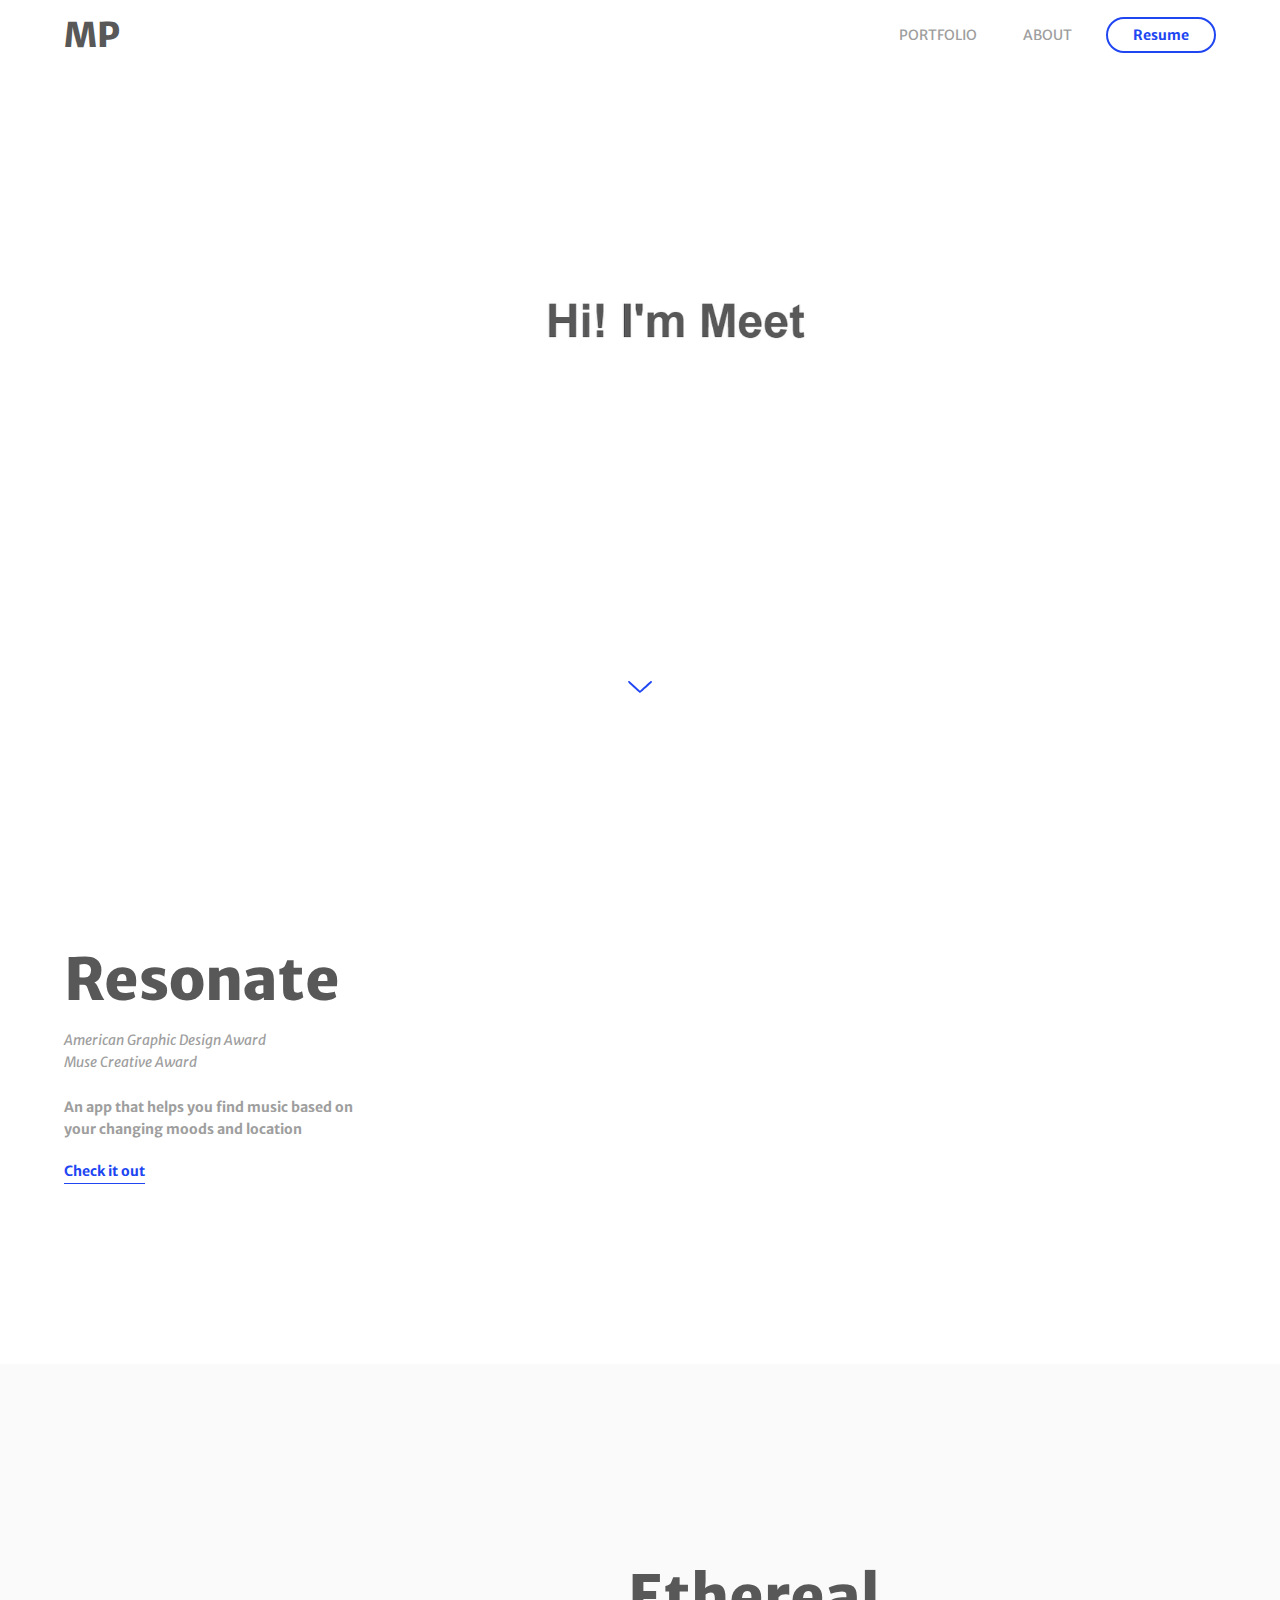
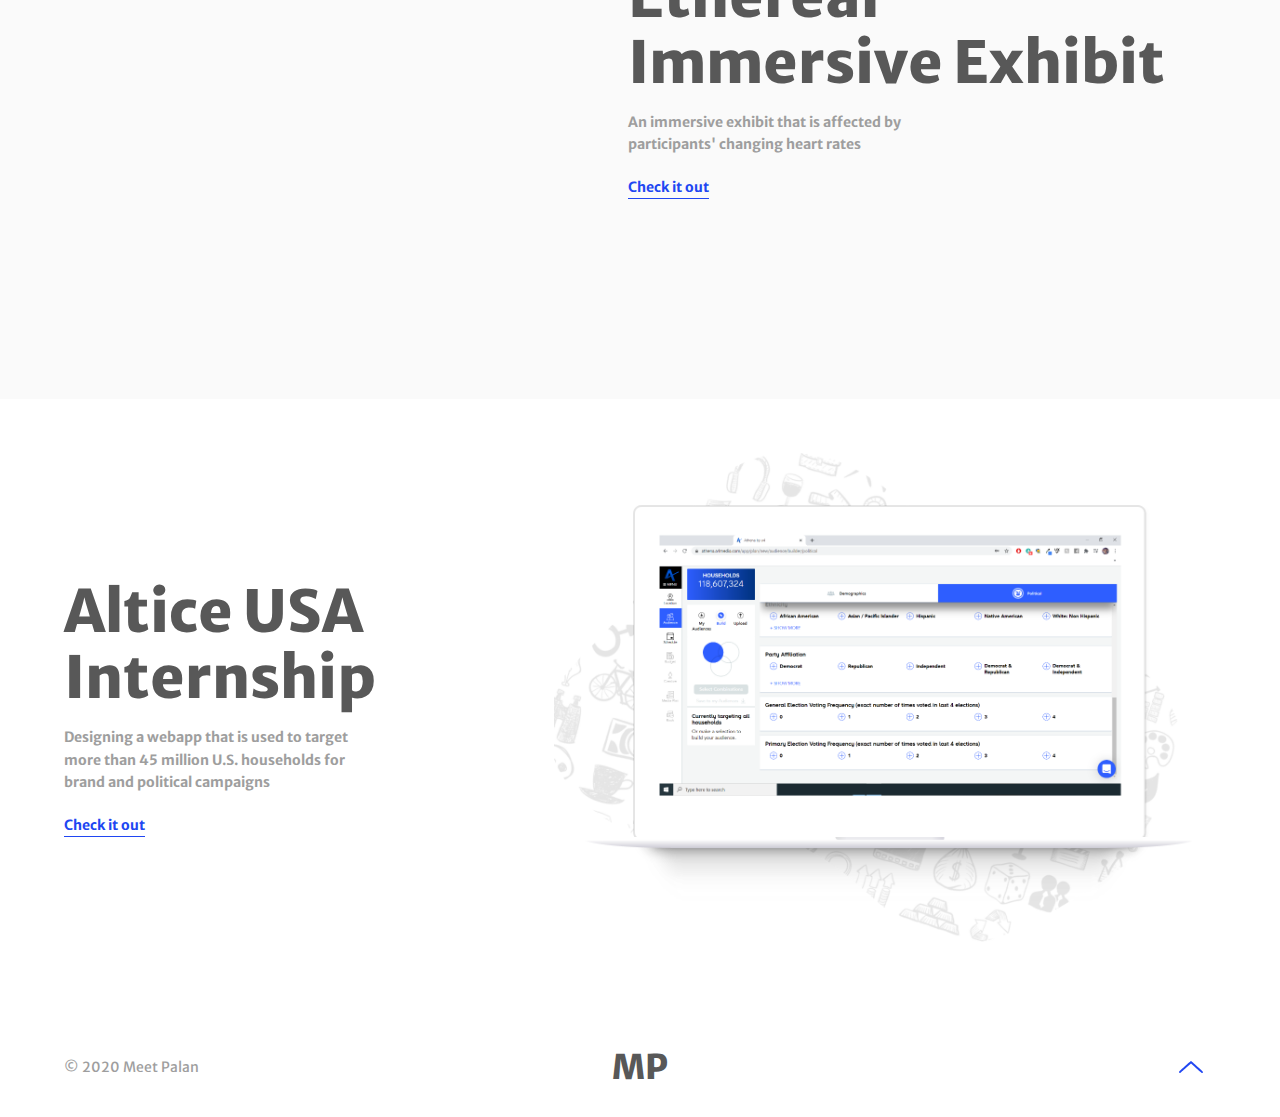
==== commit cc351e0c: "Update index.html" ====
--- a/index.html
+++ b/index.html
@@ -83,7 +83,7 @@
             <div class="app-design__wrapper wrapper--large">
                 <div class="app-design__content blurb">
                     <h2 class="blurb__heading">Altice USA <br>Internship</h2>
-                    <p class="blurb__copy blurb__copy--tight">App design for Topaz, an awesome creative company from New York.</p>
+                    <p class="blurb__copy blurb__copy--tight">Designing a webapp that is used to target more than 45 million U.S. households for brand and political campaigns</p>
                     <a class="transform-link" href="altice.html">Check it out</a>
                 </div>
             </div>
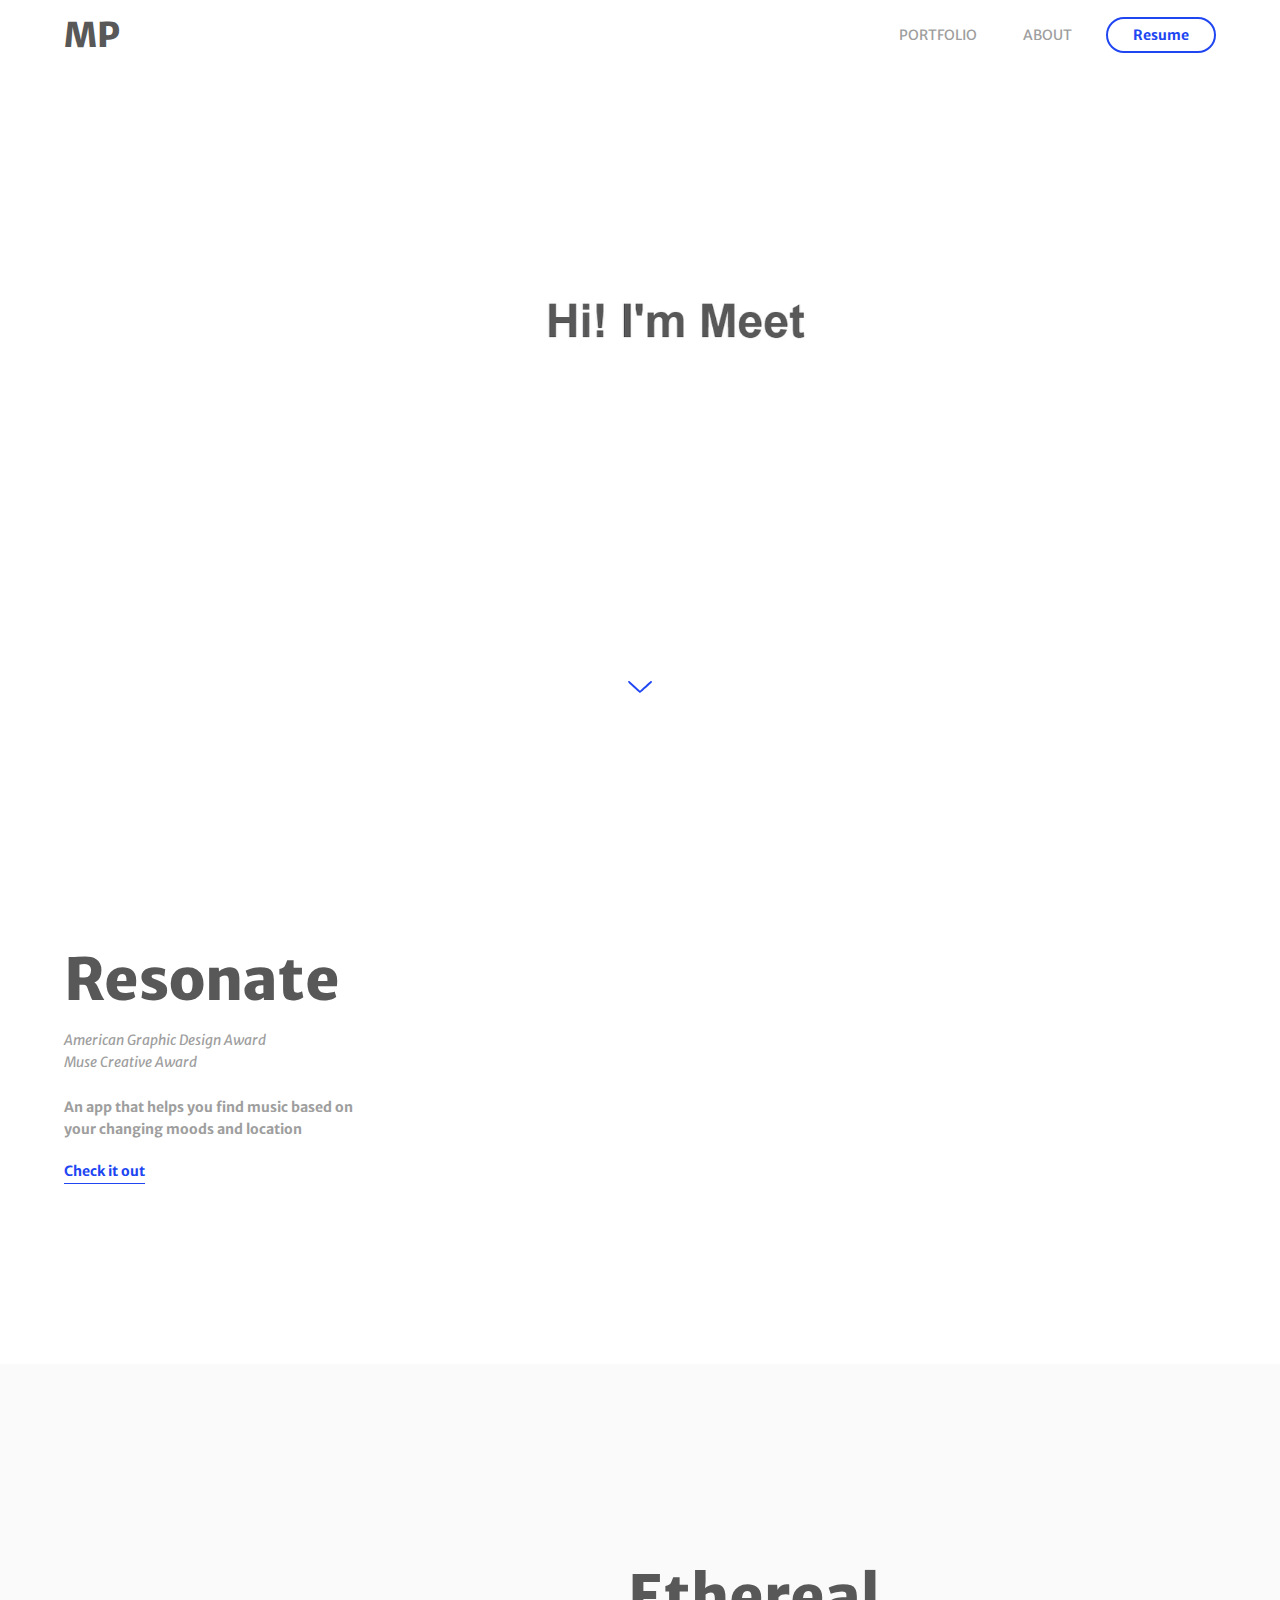
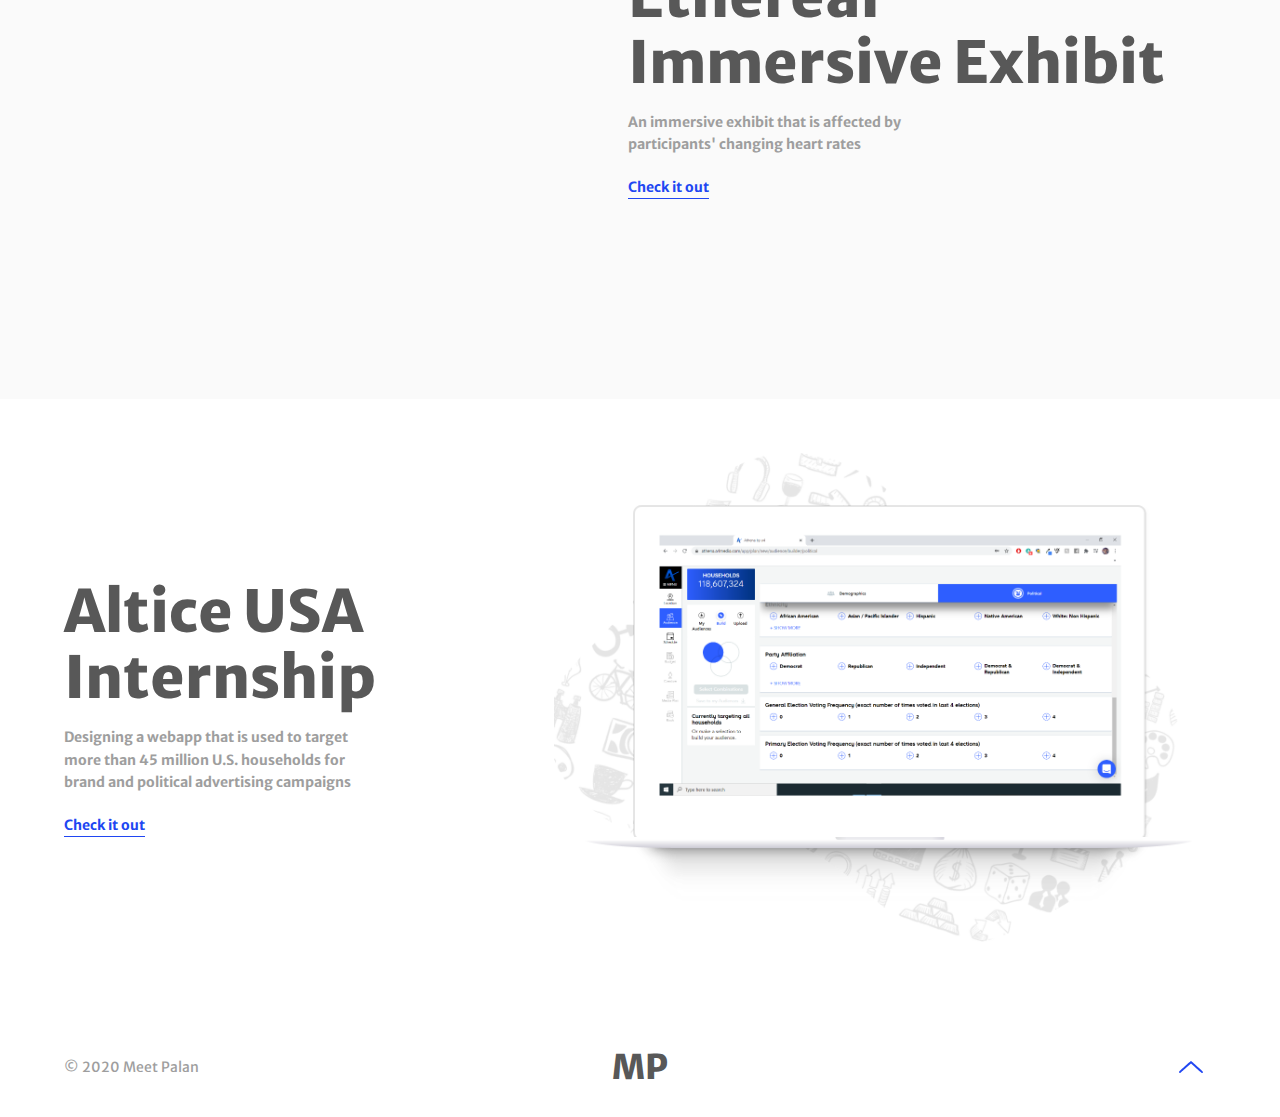
==== commit 633abf3f: "Update index.html" ====
--- a/index.html
+++ b/index.html
@@ -83,7 +83,7 @@
             <div class="app-design__wrapper wrapper--large">
                 <div class="app-design__content blurb">
                     <h2 class="blurb__heading">Altice USA <br>Internship</h2>
-                    <p class="blurb__copy blurb__copy--tight">Designing a webapp that is used to target more than 45 million U.S. households for brand and political campaigns</p>
+                    <p class="blurb__copy blurb__copy--tight">Designing a webapp that is used to target more than 45 million U.S. households for brand and political advertising campaigns</p>
                     <a class="transform-link" href="altice.html">Check it out</a>
                 </div>
             </div>
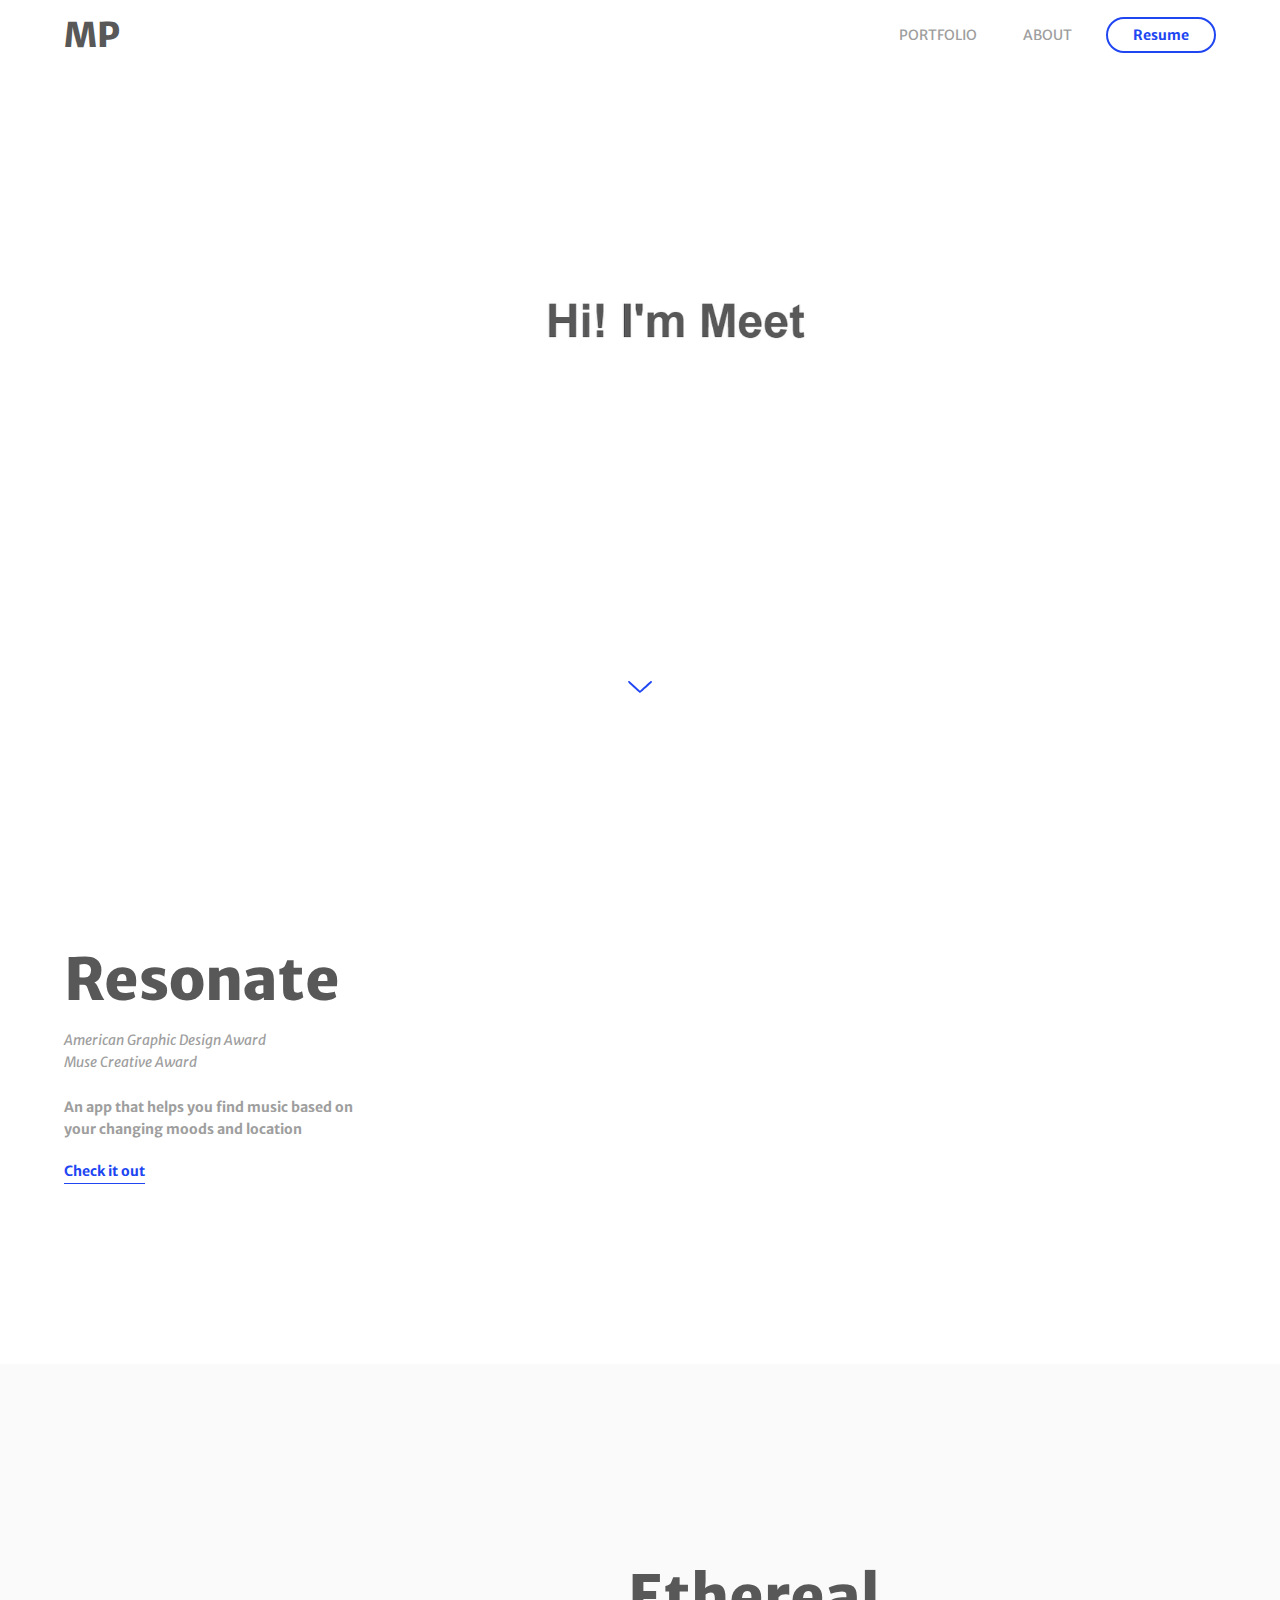
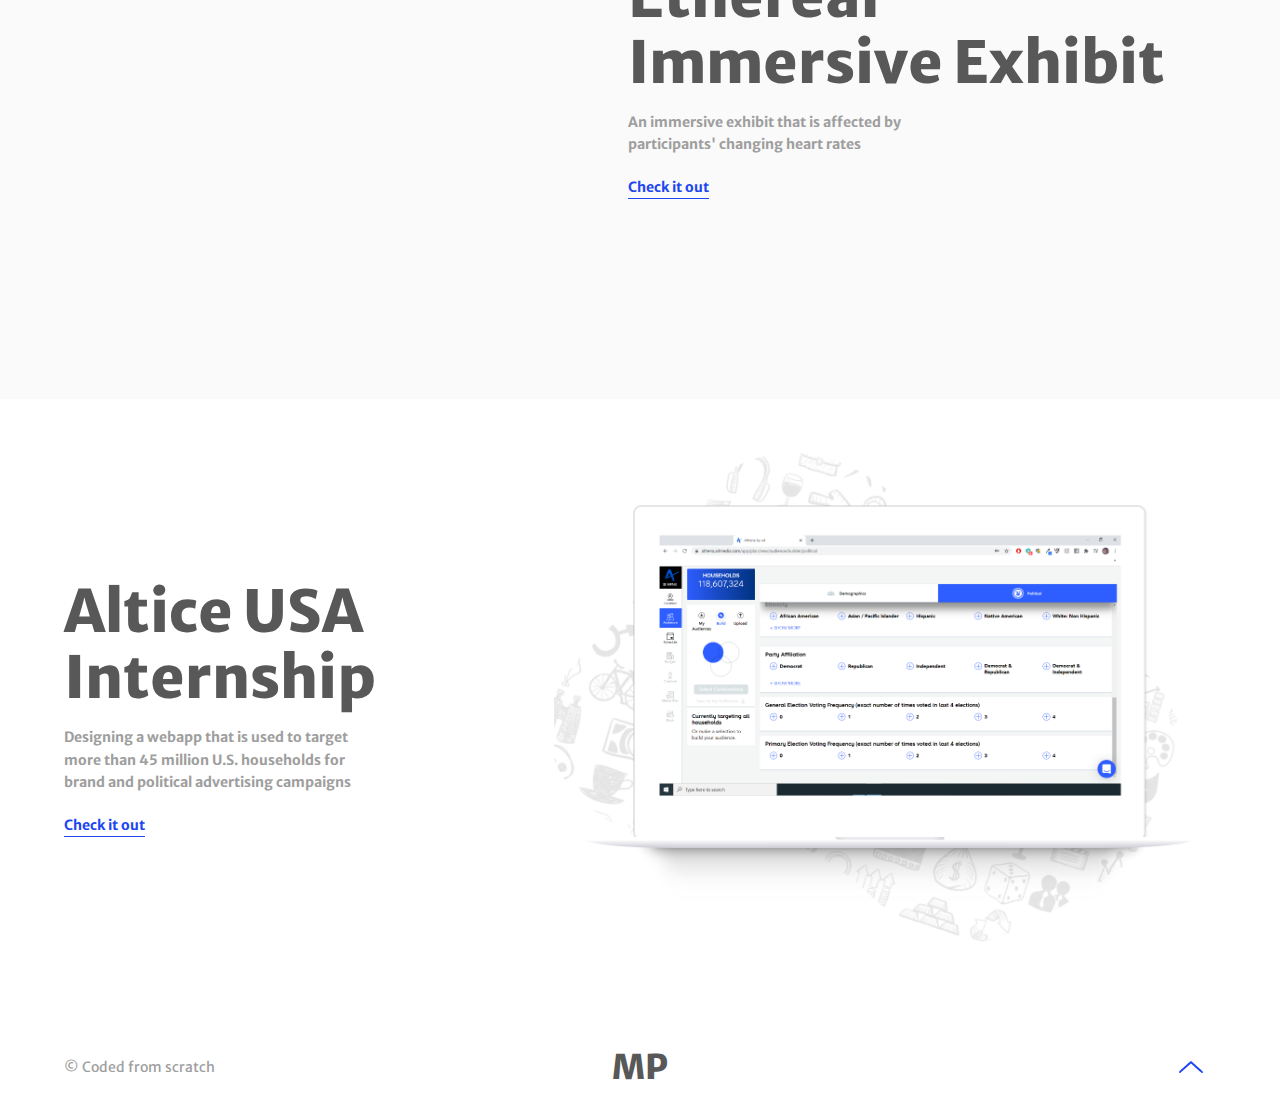
==== commit d042526c: "Update index.html" ====
--- a/index.html
+++ b/index.html
@@ -101,7 +101,7 @@
     <!-- SECTION: Footer -->
     <footer class="footer">
         <div class="footer__wrapper wrapper--large">
-            <p class="footer__copyright no-margin">&copy; 2020 Meet Palan</p>
+            <p class="footer__copyright no-margin">&copy; Coded from scratch</p>
             <a class="footer__logo logo" href="#top">MP</a>
             <a class="footer__arrow" href="#top">
 				<svg class="footer__arrow-el" xmlns="http://www.w3.org/2000/svg" xmlns:xlink="http://www.w3.org/1999/xlink" version="1.1" id="Layer_1" x="0" y="0" viewBox="0 0 130 65" xml:space="preserve" enable-background="new 0 0 130 65"><g transform="translate(0.000000,65.000000) scale(0.100000,-0.100000)"><path d="M315.4 365c-336-305-345-315-290-351 18-12 32-14 45-8 10 5 145 123 300 262l281 253 196-178c108-98 237-215 287-260 50-46 98-83 107-83s27 9 40 19c20 16 22 23 14 46 -12 33-623 585-647 585C638.4 650 489.4 522 315.4 365z"/></g></svg>
